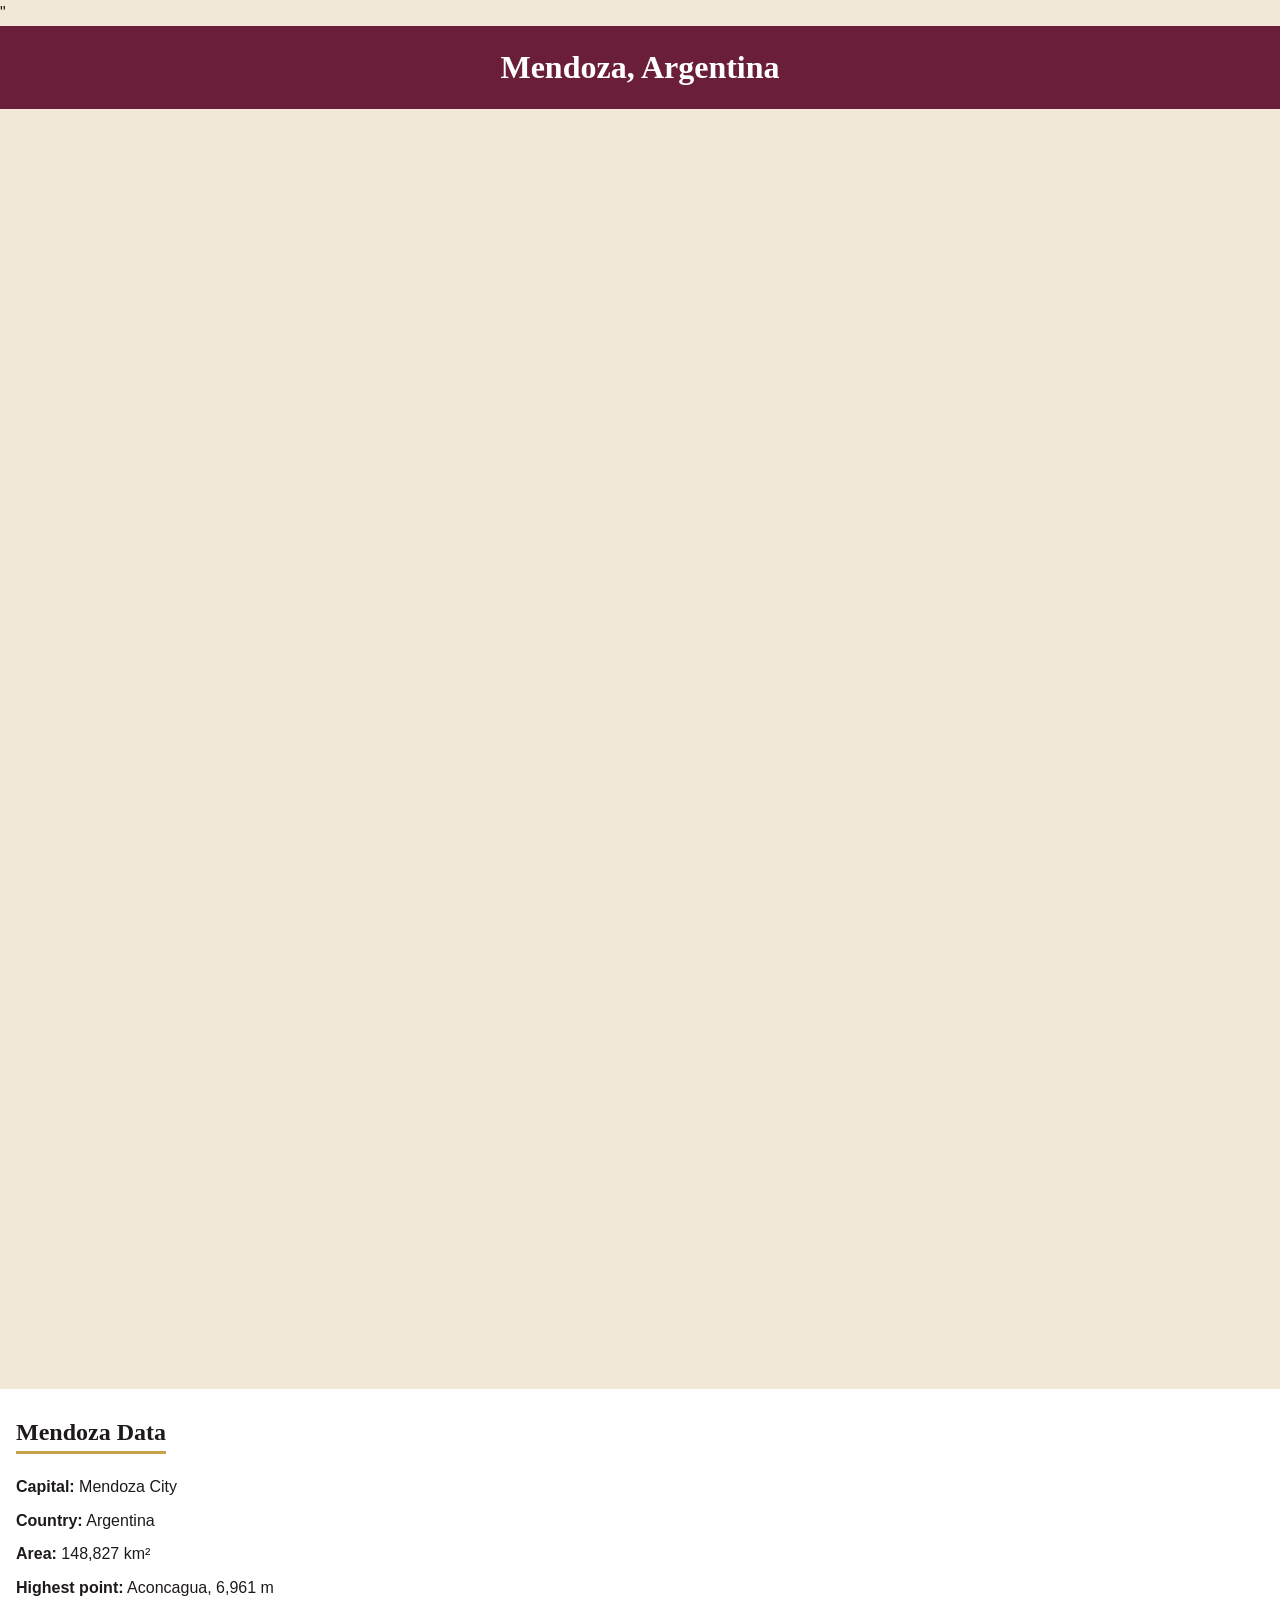
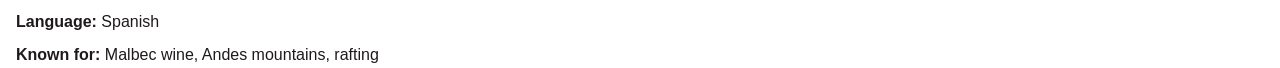
==== place.html @ b6ac5602 "mendoza" ====
<!DOCTYPE html>
<html lang="en">
<head>
<meta charset="UTF-8">
<meta name="viewport" content="width=device-width, initial-scale=1.0">"
<meta name="description" content="Discover Mendoza, Argentina: wine country at the foot of the Andes, with facts and current weather.">
    <title>Mendoza, Argentina | Place</title>
    <link rel="stylesheet" href="styles/place.css">
    <script src="scripts/place.js" defer></script>
</head>
<body>
    <header>
        <h1>Mendoza, Argentina</h1>
    </header>

    <main>
        <section class="hero">
            <picture>
                <source media="(min-width: 700px)" srcset="images/mendoza-large.webp">
                <img src="images/mendoza-small.webp"
                     alt="Vineyards in Mendoza with the Andes mountains in the background"
                     width="600" height="400">
            </picture>
        </section>

        <section class="data">
            <h2>Mendoza Data</h2>
            <ul>
                <li><span class="label">Capital:</span> Mendoza City</li>
                <li><span class="label">Country:</span> Argentina</li>
                <li><span class="label">Area:</span> 148,827 km²</li>
                <li><span class="label">Highest point:</span> Aconcagua, 6,961 m</li>
                <li><span class="label">Language:</span> Spanish</li>
                <li><span class="label">Known for:</span> Malbec wine, Andes mountains, rafting</li>
            </ul>
        </section>

        <section class="weather">
            <h2>Weather</h2>
            <img class="weather-icon" src="images/weather-icon.svg" alt="Partly cloudy weather icon" width="48" height="48">
            <ul>
                <li><span class="label">Temperature:</span> <span id="temperature">8</span>°C</li>
                <li><span class="label">Conditions:</span> Partly cloudy</li>
                <li><span class="label">Wind:</span> <span id="wind">15</span> km/h</li>
                <li><span class="label">Wind chill:</span> <span id="windchill">N/A</span></li>
            </ul>
        </section>
    </main>

    <footer>
        <p>&copy; <span id="currentyear"></span> Bianca Licursi · Mendoza, Argentina</p>
        <p id="lastModified"></p>
    </footer>
</body>
</html>
---- styles/place.css ----
/* ===== Global variables ===== */
:root {
    --color-wine: #6b1e3a;     /* Malbec wine */
    --color-andes: #2f4b6e;    /* Andes blue */
    --color-sand: #f1e8d8;     /* sand */
    --color-text: #1f1a1a;
    --color-white: #ffffff;
    --color-gold: #c9a24a;

    --font-heading: Georgia, "Times New Roman", serif;
    --font-body: "Segoe UI", Roboto, Arial, sans-serif;
    --space: 1rem;
}

/* ===== Base (mobile first) ===== */
* {
    box-sizing: border-box;
}

body {
    margin: 0;
    font-family: var(--font-body);
    line-height: 1.6;
    color: var(--color-text);
    background-color: var(--color-sand);
}

h1, h2 {
    font-family: var(--font-heading);
    margin: 0;
}

ul {
    list-style: none;
    margin: 0;
    padding: 0;
}

.label {
    font-weight: 700;
}

/* ===== Header ===== */
header {
    background-color: var(--color-wine);
    color: var(--color-white);
    text-align: center;
    padding: var(--space);
}

/* ===== Hero ===== */
.hero img {
    display: block;
    width: 100%;
    height: auto;
}

/* ===== Data and Weather sections ===== */
.data,
.weather {
    padding: calc(var(--space) * 1.5) var(--space);
}

.data {
    background-color: var(--color-white);
}

.weather {
    background-color: var(--color-andes);
    color: var(--color-white);
}

.data h2,
.weather h2 {
    margin-bottom: var(--space);
    border-bottom: 3px solid var(--color-gold);
    display: inline-block;
}

.data li,
.weather li {
    padding: 0.25rem 0;
}

/* Weather SVG icon: visible on mobile */
.weather-icon {
    display: block;
    margin-bottom: var(--space);
}

/* ===== Footer ===== */
footer {
    background-color: var(--color-wine);
    color: var(--color-white);
    text-align: center;
    padding: var(--space);
}

footer p {
    margin: 0.25rem 0;
}
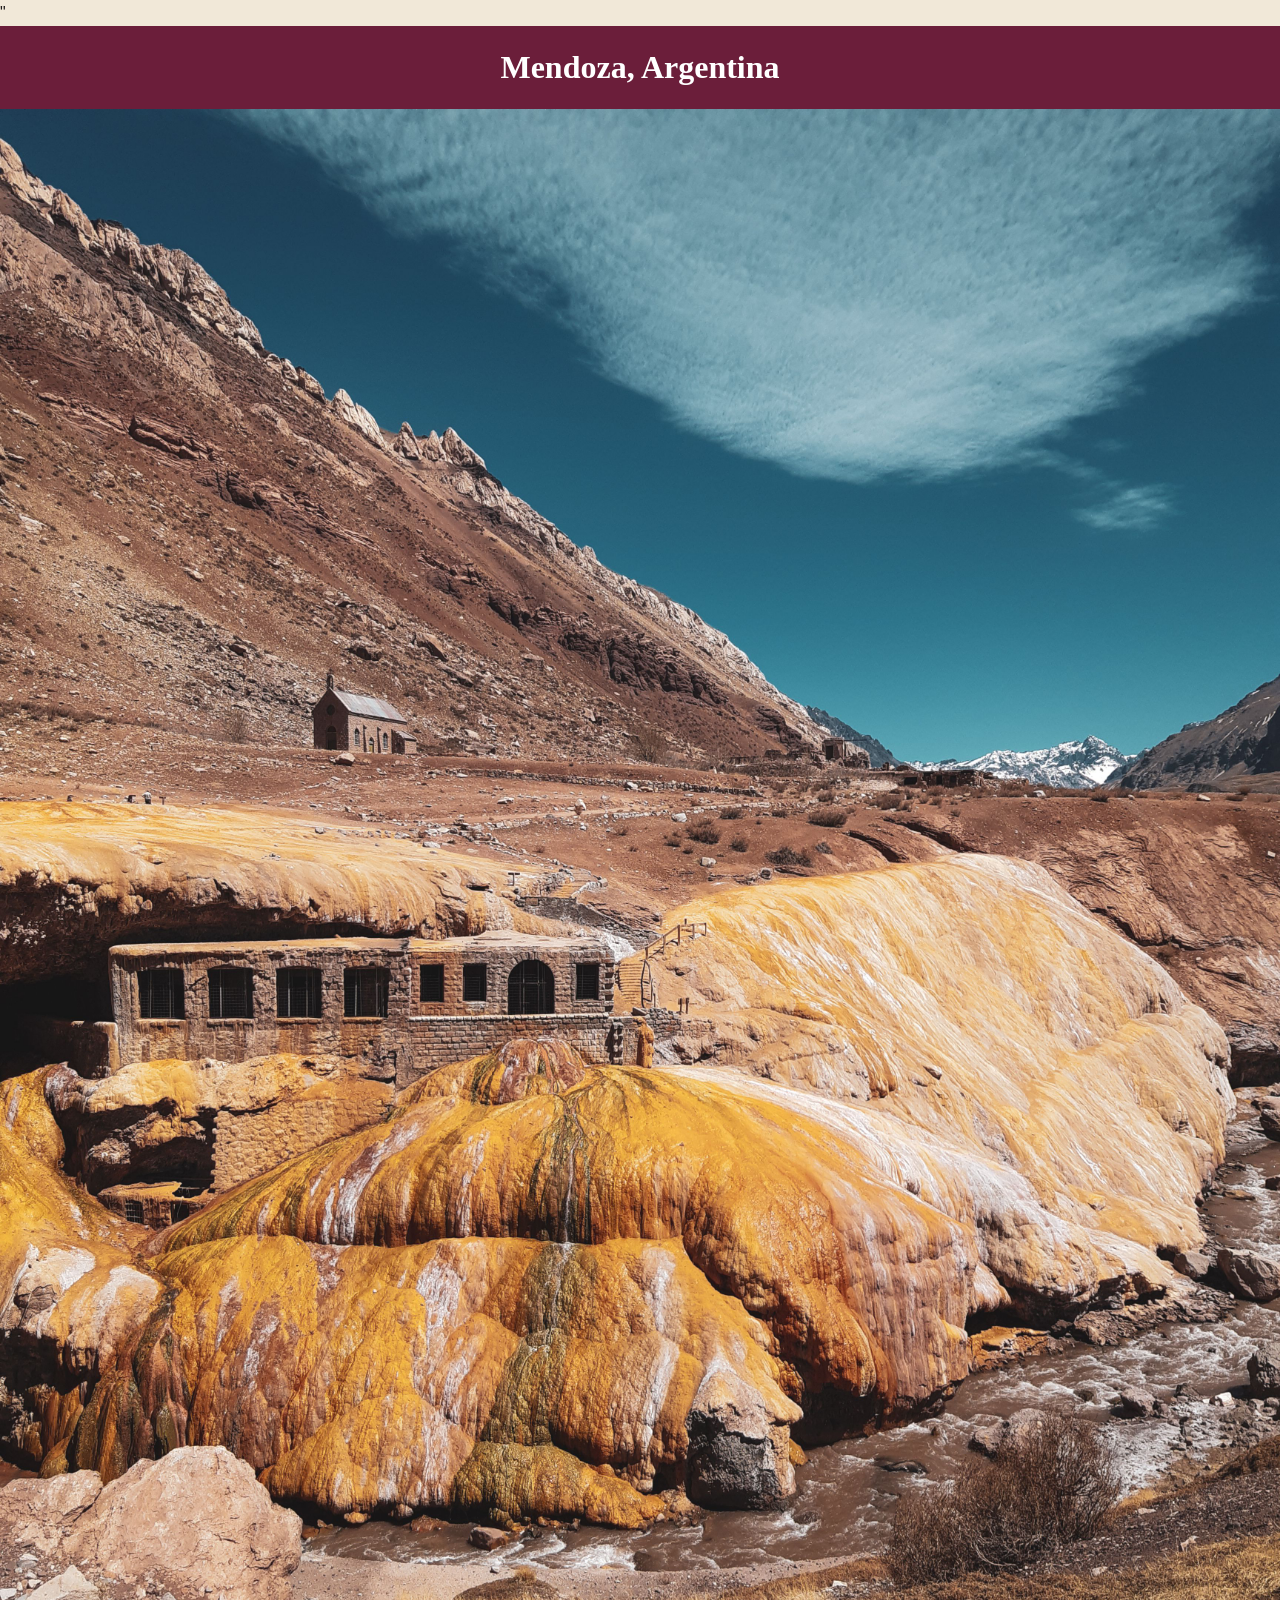
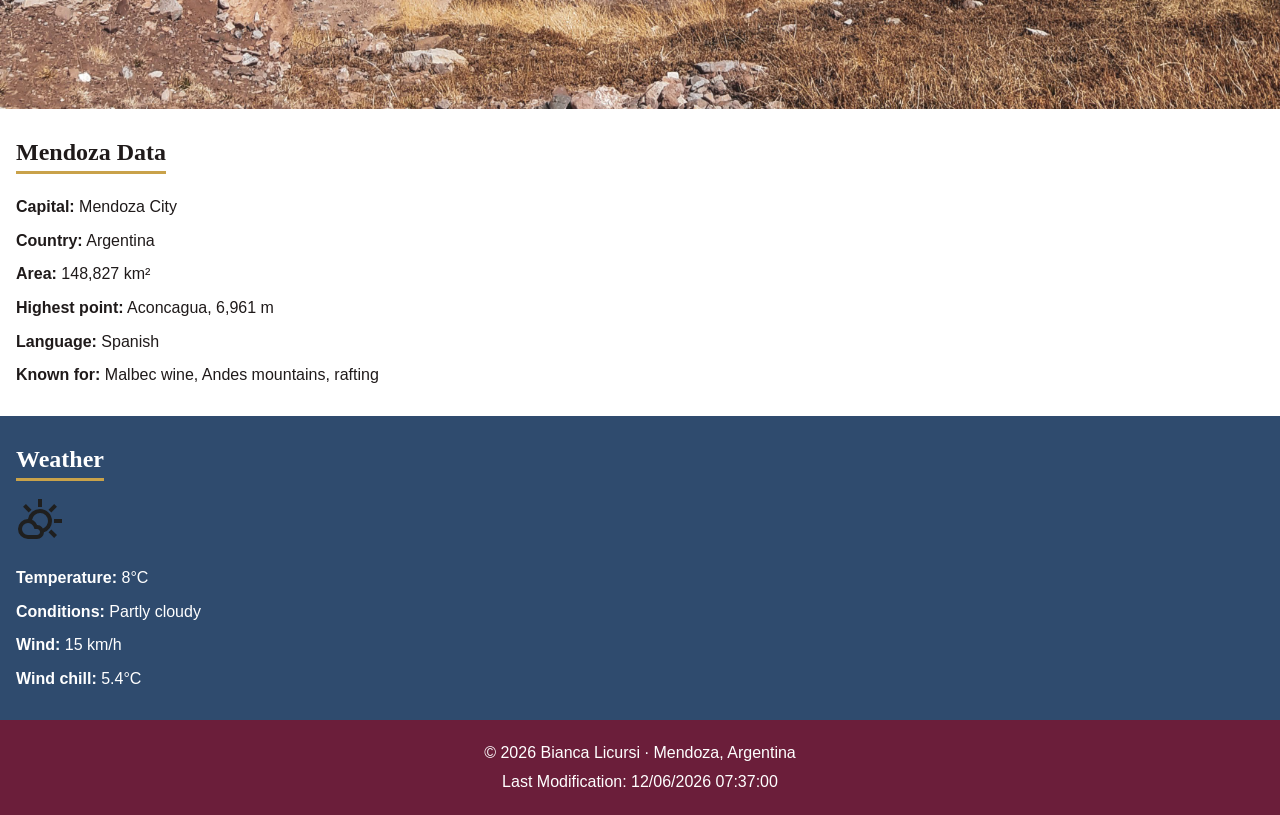
==== commit dc2eccef: "mendoza 2" ====
--- a/place.html
+++ b/place.html
@@ -18,7 +18,7 @@
             <picture>
                 <source media="(min-width: 700px)" srcset="images/mendoza-large.webp">
                 <img src="images/mendoza-small.webp"
-                     alt="Vineyards in Mendoza with the Andes mountains in the background"
+                     alt="Puente del Inca, a natural stone bridge over the Las Cuevas River in the Andes of Mendoza"
                      width="600" height="400">
             </picture>
         </section>
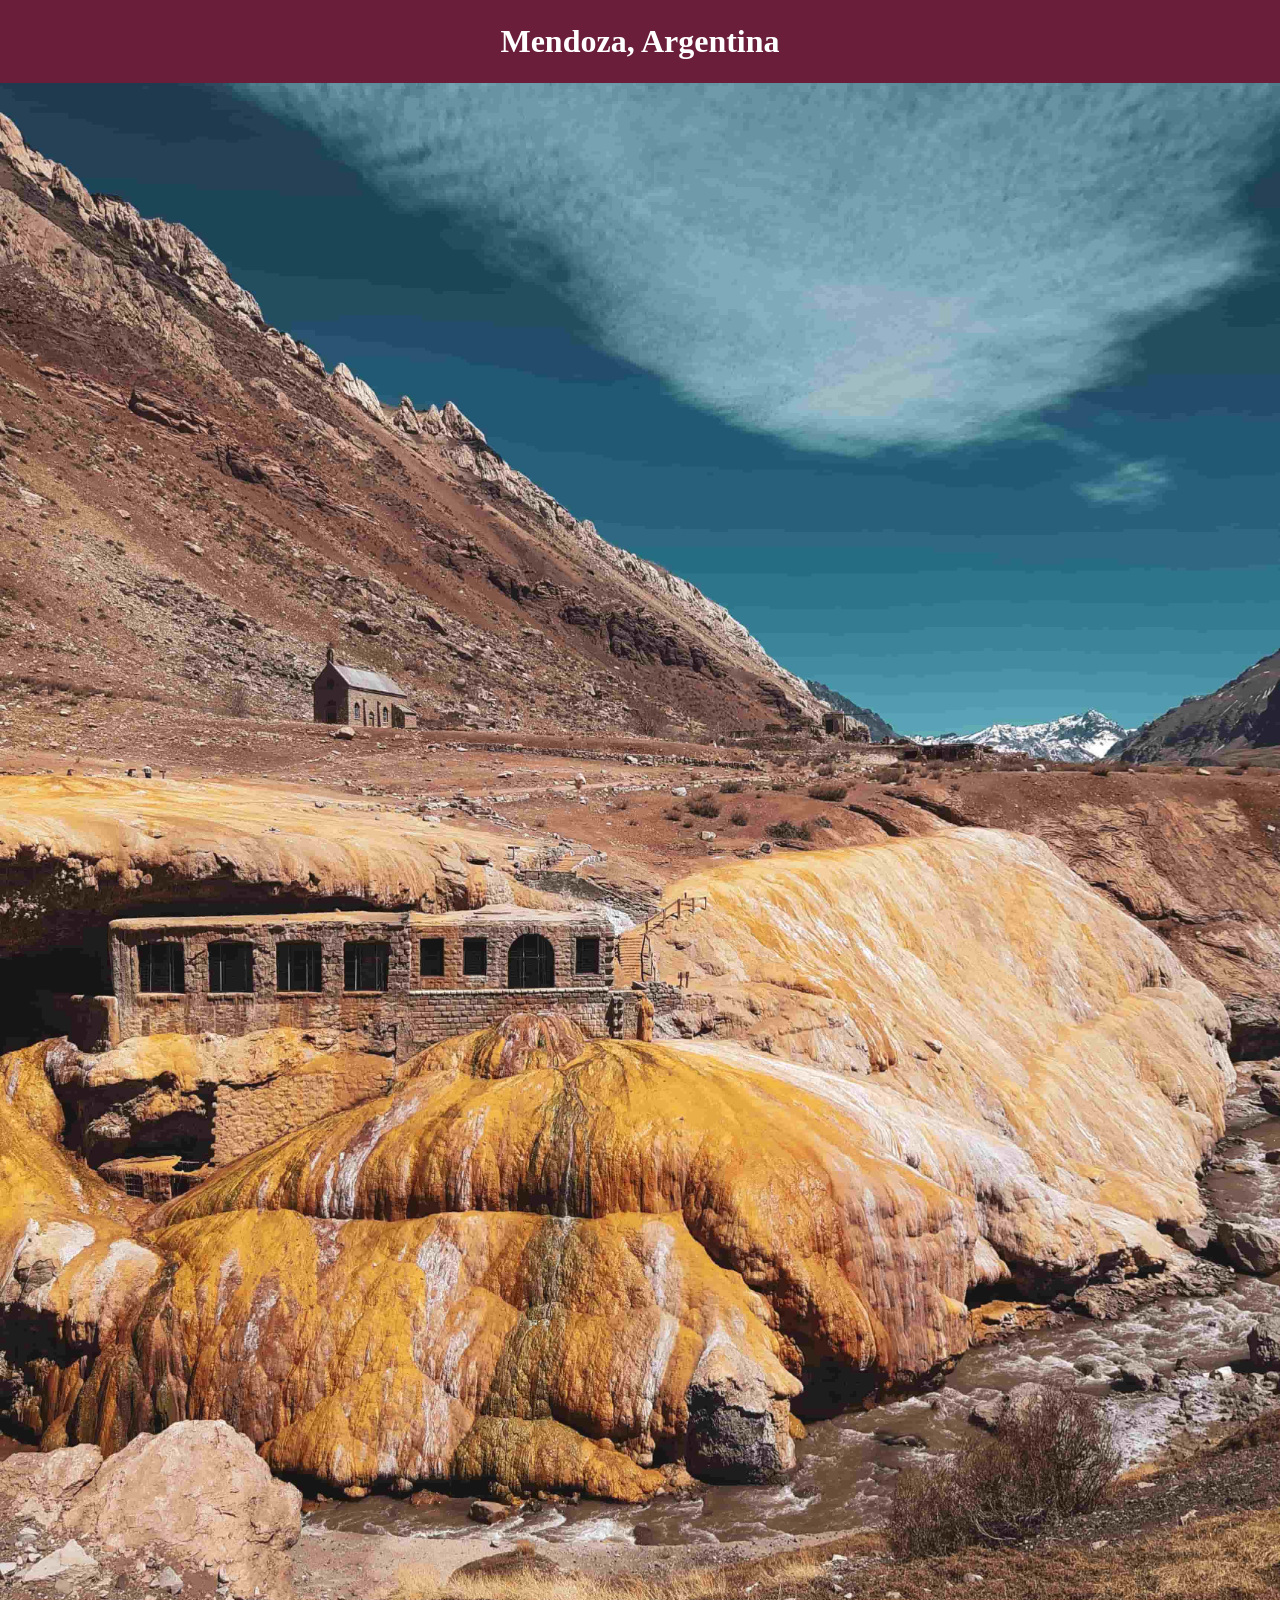
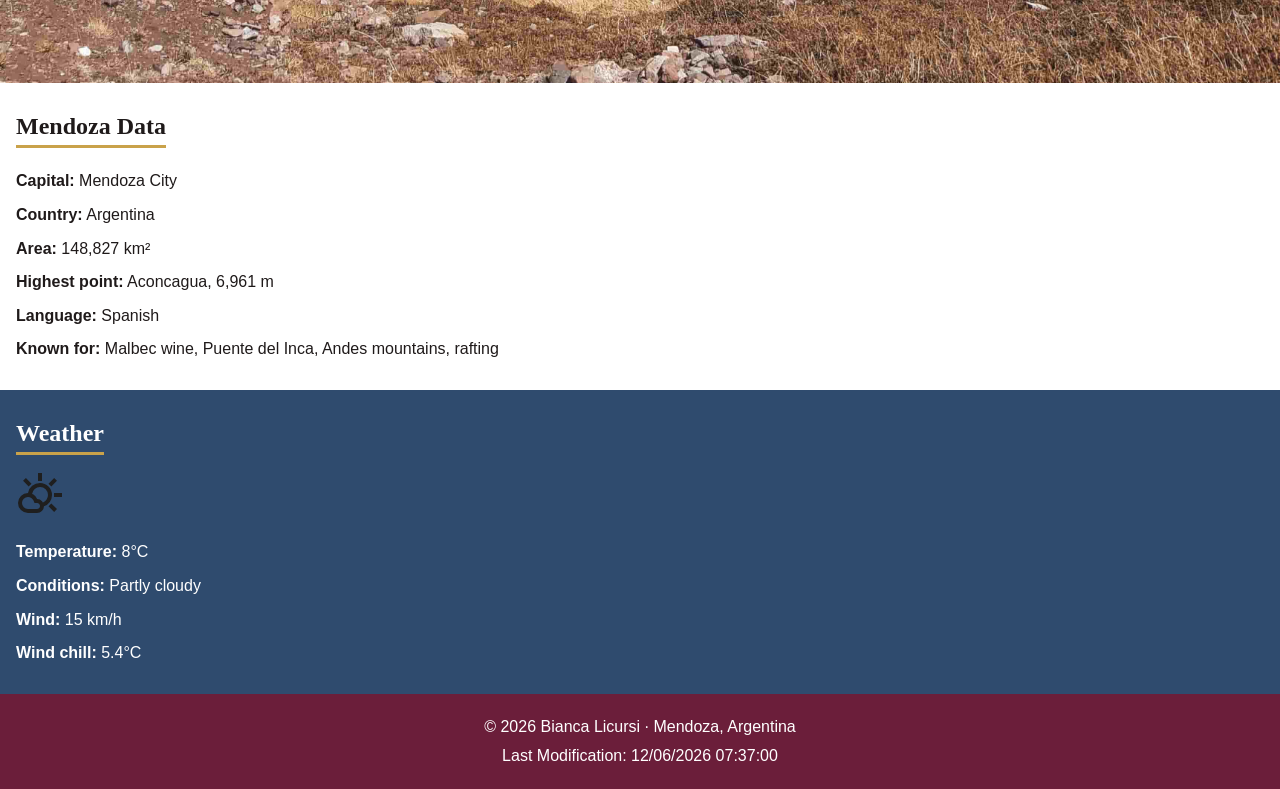
==== commit 599a1d1f: "mendoza 3" ====
--- a/place.html
+++ b/place.html
@@ -1,9 +1,10 @@
 <!DOCTYPE html>
 <html lang="en">
 <head>
-<meta charset="UTF-8">
-<meta name="viewport" content="width=device-width, initial-scale=1.0">"
-<meta name="description" content="Discover Mendoza, Argentina: wine country at the foot of the Andes, with facts and current weather.">
+    <meta charset="UTF-8">
+    <meta name="viewport" content="width=device-width, initial-scale=1.0">
+    <meta name="description" content="Discover Mendoza, Argentina: wine country and Puente del Inca at the foot of the Andes, with facts and current weather.">
+    <meta name="author" content="Bianca Licursi">
     <title>Mendoza, Argentina | Place</title>
     <link rel="stylesheet" href="styles/place.css">
     <script src="scripts/place.js" defer></script>
@@ -31,7 +32,7 @@
                 <li><span class="label">Area:</span> 148,827 km²</li>
                 <li><span class="label">Highest point:</span> Aconcagua, 6,961 m</li>
                 <li><span class="label">Language:</span> Spanish</li>
-                <li><span class="label">Known for:</span> Malbec wine, Andes mountains, rafting</li>
+                <li><span class="label">Known for:</span> Malbec wine, Puente del Inca, Andes mountains, rafting</li>
             </ul>
         </section>
 
